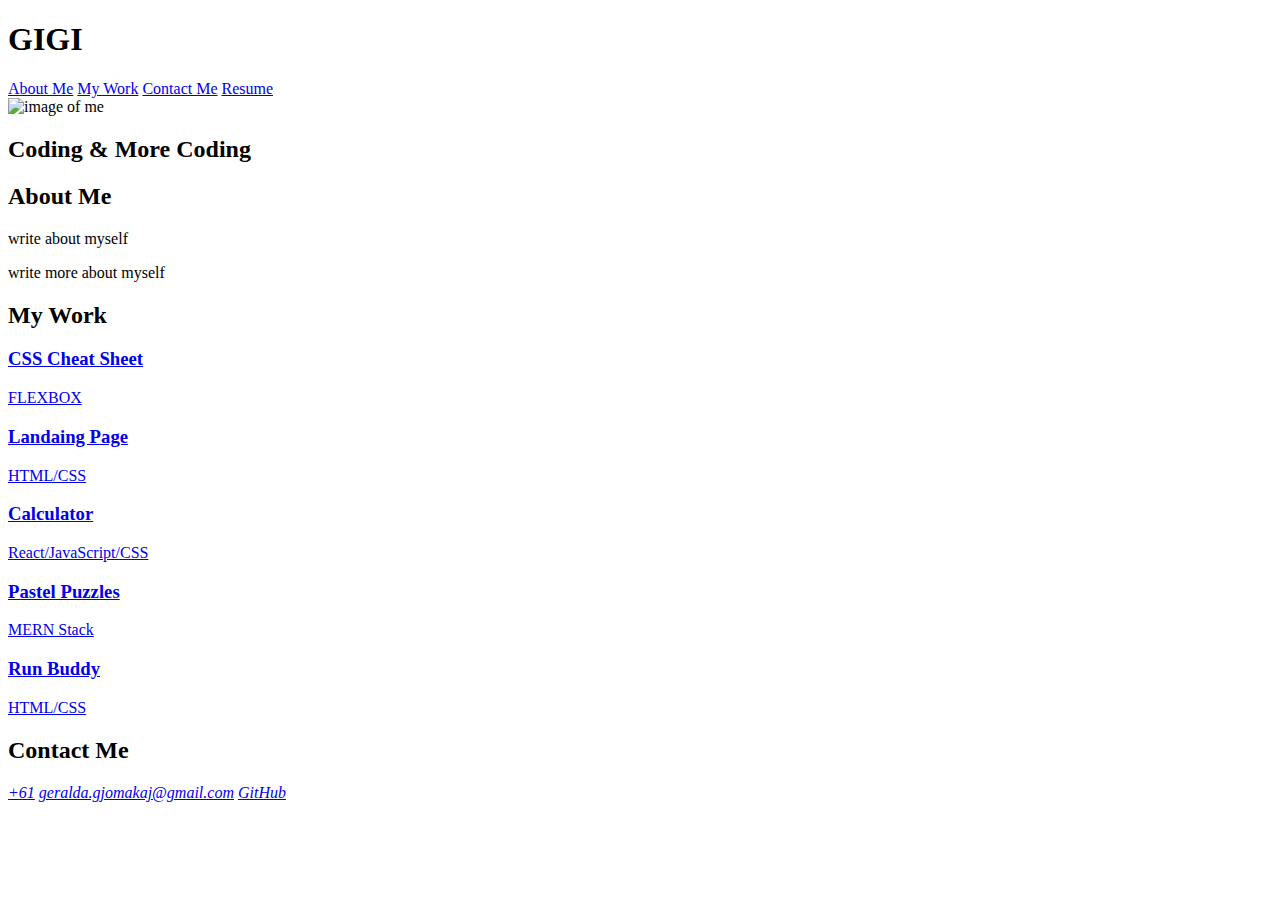
==== index.html @ ce51ddb4 "adjusted files in directory" ====
<!DOCTYPE html>
<html lang="en">
  <head>
    <meta charset="UTF-8" />
    <meta name="viewport" content="width=device-width, initial-scale=1.0" />
    <title>Gigi // Web Developer</title>
    <link rel="stylesheet" href="./assets/reset.css" />
    <link rel="stylesheet" href="./assets/style.css" />
  </head>
  <body>
    <!-- MAIN LOGO / NAV -->
    <header>
      <h1>GIGI</h1>
      <nav>
        <a href="#about">About Me</a>
        <a href="#work">My Work</a>
        <a href="#contact">Contact Me</a>
        <a href="#">Resume</a>
      </nav>
    </header>
    <!-- HERO BANNER -->
    <section class="hero-banner">
        <div>
            <img src="./assets/IMG_1495.PNG" alt="image of me" width="150px">
          </div>
      <div>
        <h2>Coding & More Coding</h2>
      </div>
    </section>

    <main class="page-">
      <!-- ABOUT ME -->
      <section class="page-section" id="about">
        <h2>About Me</h2>
        <div>
          <p>write about myself</p>
          <p>write more about myself</p>
        </div>
      </section>

      <!-- PORTFOLIO CONTAINER -->
      <section class="page-section" id="work">
        <h2>My Work</h2>
        <div class="flex-container">

          <a href="https://gigeej.github.io/28-mini/" class="flex-item css-cheat">
            <div>
              <h3>CSS Cheat Sheet</h3>
              <span>FLEXBOX</span>
            </div>
          </a>
          <a href="#" class="flex-item landing-page">
            <div>
                <h3>Landaing Page</h3>
                <span>HTML/CSS</span>
            </div>
          </a>
          <a href="#" class="flex-item react-calc">
            <div>
                <h3>Calculator</h3>
                <span>React/JavaScript/CSS</span>
            </div>
          </a>
          <a href="#" class="flex-item pastel-puzzles">
            <div>
                <h3>Pastel Puzzles</h3>
                <span>MERN Stack</span>
            </div>
          </a>
          <a href="#" class="flex-item run-buddy">
            <div>
                <h3>Run Buddy</h3>
                <span>HTML/CSS</span>
            </div>
          </a>
        </div>
      </section>

      <!-- CONTACT -->
      <section class="page-section contact" id="contact">
        <h2>Contact Me</h2>
        <div>
            <address>
                <a href="#">+61</a>
                <a href="mailto:geralda.gjomakaj@gmail.com">geralda.gjomakaj@gmail.com</a>
                <a href="https://github.com/GiGeej">GitHub</a>
            </address>
        </div>
    </main>
  </body>
</html>
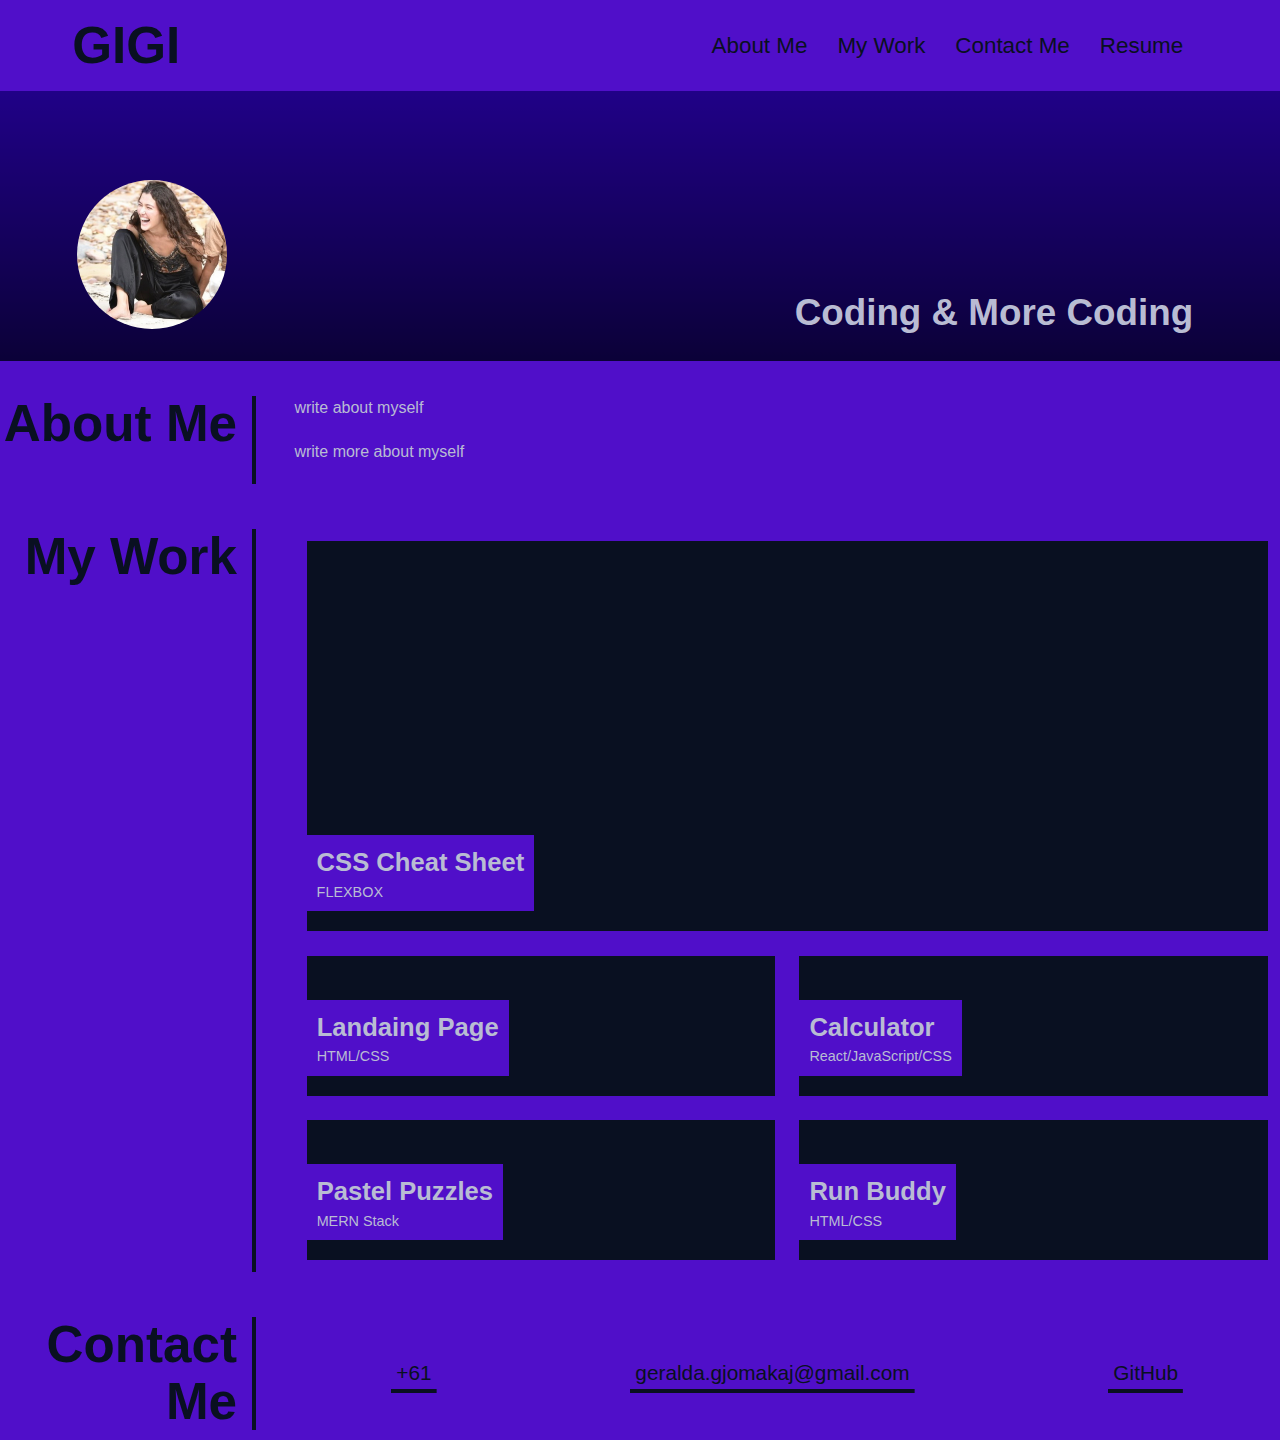
==== commit c50ed490: "resolved stylesheet ref link" ====
--- a/index.html
+++ b/index.html
@@ -4,8 +4,8 @@
     <meta charset="UTF-8" />
     <meta name="viewport" content="width=device-width, initial-scale=1.0" />
     <title>Gigi // Web Developer</title>
-    <link rel="stylesheet" href="./assets/reset.css" />
-    <link rel="stylesheet" href="./assets/style.css" />
+    <link rel="stylesheet" href="./Assets/reset.css" />
+    <link rel="stylesheet" href="./Assets/style.css" />
   </head>
   <body>
     <!-- MAIN LOGO / NAV -->
@@ -21,7 +21,7 @@
     <!-- HERO BANNER -->
     <section class="hero-banner">
         <div>
-            <img src="./assets/IMG_1495.PNG" alt="image of me" width="150px">
+            <img src="./Assets/IMG_1495.PNG" alt="image of me" width="150px">
           </div>
       <div>
         <h2>Coding & More Coding</h2>
--- a/Assets/style.css
+++ b/Assets/style.css
@@ -0,0 +1,295 @@
+* {
+  box-sizing: border-box;
+}
+
+/* colour palette */
+:root {
+  --primary: rgb(9, 16, 33);
+  --secondary: rgb(80, 15, 201);
+  --tertiary: rgb(255, 255, 255);
+  --dark: rgb(11, 0, 39);
+  --light: rgb(185, 188, 211);
+}
+
+body {
+  font-family: "Gill Sans", "Gill Sans MT", Calibri, "Trebuchet MS", sans-serif;
+  color: var(--primary);
+  background-color: var(--secondary);
+  line-height: 1.5;
+}
+
+header {
+  padding: 15px 6% 15px 0;
+  display: flex;
+  justify-content: space-between;
+  flex-wrap: wrap;
+  align-items: center;
+  background-color: var(--secondary);
+  box-shadow: 0 5px 35px rgb(130, 85, 85);
+}
+
+header h1 {
+  color: var(--primary);
+  background-color: var(--secondary);
+  padding: 5px 1% 5px 6%;
+  margin: 0;
+  font-size: 4vw;
+  line-height: 1;
+}
+
+nav {
+  display: flex;
+  flex-wrap: wrap;
+}
+
+nav a {
+  text-decoration: none;
+  padding: 5px 10px;
+  color: var(--primary);
+  margin-right: 10px;
+  background-image: linear-gradient(
+    270deg,
+    var(--secondary) 0%,
+    var(--secondary) 100%
+  );
+  background-repeat: no-repeat;
+  background-size: 100% 0.2em;
+  background-position: bottom;
+  transition: all 0.25s ease-in;
+  font-size: 1.4rem;
+}
+
+nav a:hover {
+  background-size: 100% 100%;
+  color: var(--light);
+}
+
+main {
+  margin-top: 20px;
+  margin-bottom: 45px;
+}
+
+.hero-banner {
+  background: rgb(46, 9, 101);
+  background-image: url("../images/02-hero-bg.jpg"),
+    linear-gradient(180deg, var(--secondary) 0%, var(--primary) 100%);
+  background-size: cover;
+  background-position: center;
+  background-blend-mode: soft-light;
+  min-height: 30vh;
+  color: var(--light);
+  padding: 2% 6%;
+  display: flex;
+  justify-content: space-between;
+  align-items: flex-end;
+  text-align: right;
+}
+
+.hero-banner h2 {
+  color: var(--light);
+  margin: 0;
+  padding: 5px 10px;
+  font-size: 2.3rem;
+  line-height: 1.2;
+  display: inline;
+  flex-wrap: wrap;
+}
+
+.hero-banner img {
+  border-radius: 50%;
+}
+
+.page-wrapper {
+  max-width: 88%;
+  margin-left: auto;
+  margin-right: auto;
+}
+
+.page-section {
+  margin: 25px 0;
+  padding: 10px 0;
+  display: flex;
+  flex-direction: row;
+  flex-wrap: wrap;
+  align-items: stretch;
+  justify-content: space-between;
+}
+
+.page-section > h2 {
+  flex: 0 0 20%;
+  text-align: right;
+  padding-right: 15px;
+  border-right: 4px solid var(--primary);
+  font-size: 4vw;
+  line-height: 1.1;
+}
+
+.page-section > div {
+  flex: 0 0 77%;
+}
+
+.page-section p {
+  margin-bottom: 20px;
+  color: var(--light);
+}
+
+.flex-container {
+  display: flex;
+  flex-wrap: wrap;
+  justify-content: center;
+}
+
+.flex-item {
+  border: 5px solid var(--secondary);
+  background-color: var(--primary);
+  color: var(--light);
+  min-height: 150px;
+  max-height: 150px;
+  flex-basis: calc(50% - 1em);
+  display: flex;
+  align-items: flex-end;
+  padding: 0 0 20px 0;
+  margin: 0.5em;
+  text-decoration: none;
+  background-blend-mode: soft-light;
+  background-size: 150%;
+  transition: all 0.5s;
+  font-size: 0.9rem;
+}
+
+/* feature first portfolio item */
+.flex-item:first-child {
+  min-height: 400px;
+  flex-basis: 100%;
+}
+
+.flex-item:hover {
+  background-color: rgba(0, 0, 0, 0.3);
+}
+
+.flex-item div {
+  background-color: var(--secondary);
+  padding: 8px 10px;
+}
+
+.flex-item h3 {
+  font-size: 1.6rem;
+}
+
+.contact address {
+  display: flex;
+  flex-wrap: wrap;
+  justify-content: space-around;
+  align-items: center;
+  height: 100%;
+}
+
+.contact address a {
+  color: var(--primary);
+  padding: 5px;
+  text-decoration: none;
+  font-size: 1.3rem;
+  font-style: normal;
+  background-image: linear-gradient(
+    270deg,
+    var(--primary) 0%,
+    var(--primary) 20%
+  );
+  background-repeat: no-repeat;
+  background-size: 100% 0.2em;
+  background-position: bottom;
+  transition: all 0.25s ease-in;
+  margin: 0 0.2rem 0.1rem;
+  display: inline-block;
+}
+
+.contact address a:hover {
+  background-size: 100% 88%;
+  color: var(--secondary);
+}
+
+/* portfolio project images */
+.css-cheat {
+  background-image: url(/dev/assets/screenshot1.png);
+  background-size: contain;
+  background-size: no-repeat;
+}
+
+.landing-page {
+  background-image: url(/dev/assets/screenshot2.png);
+}
+
+.react-calc {
+  background-image: url(/dev/assets/screenshot3.png);
+  background-size: contain;
+}
+
+.pastel-puzzles {
+}
+
+.run-buddy {
+}
+
+/* end portfolio project images */
+
+@media screen and (max-width: 980px) {
+  header {
+    padding: 0 0 10px 0;
+    justify-content: center;
+    text-align: center;
+  }
+
+  header h1 {
+    width: 100%;
+    padding: 5px;
+    margin-bottom: 10px;
+    font-size: 10vw;
+  }
+
+  header nav {
+    justify-content: center;
+  }
+
+  .page-section > h2,
+  .page-section > div {
+    flex: 0 0 100%;
+  }
+
+  .page-section > h2 {
+    border-right: none;
+    border-bottom: 4px solid var(--primary);
+    margin-bottom: 20px;
+    padding-bottom: 10px;
+    text-align: left;
+    font-size: 7vw;
+  }
+}
+
+@media screen and (max-width: 768px) {
+  .flex-item,
+  .flex-item:first-child {
+    flex-basis: 100%;
+  }
+
+  .flex-item:first-child {
+    min-height: 150px;
+  }
+
+  .hero-banner {
+    justify-content: center;
+    text-align: center;
+  }
+
+  .contact address {
+    flex-direction: column;
+    align-items: flex-start;
+  }
+
+  .hero-banner img {
+    justify-content: center;
+  }
+
+  .hero-banner h2 {
+    font-size: 2rem;
+  }
+}
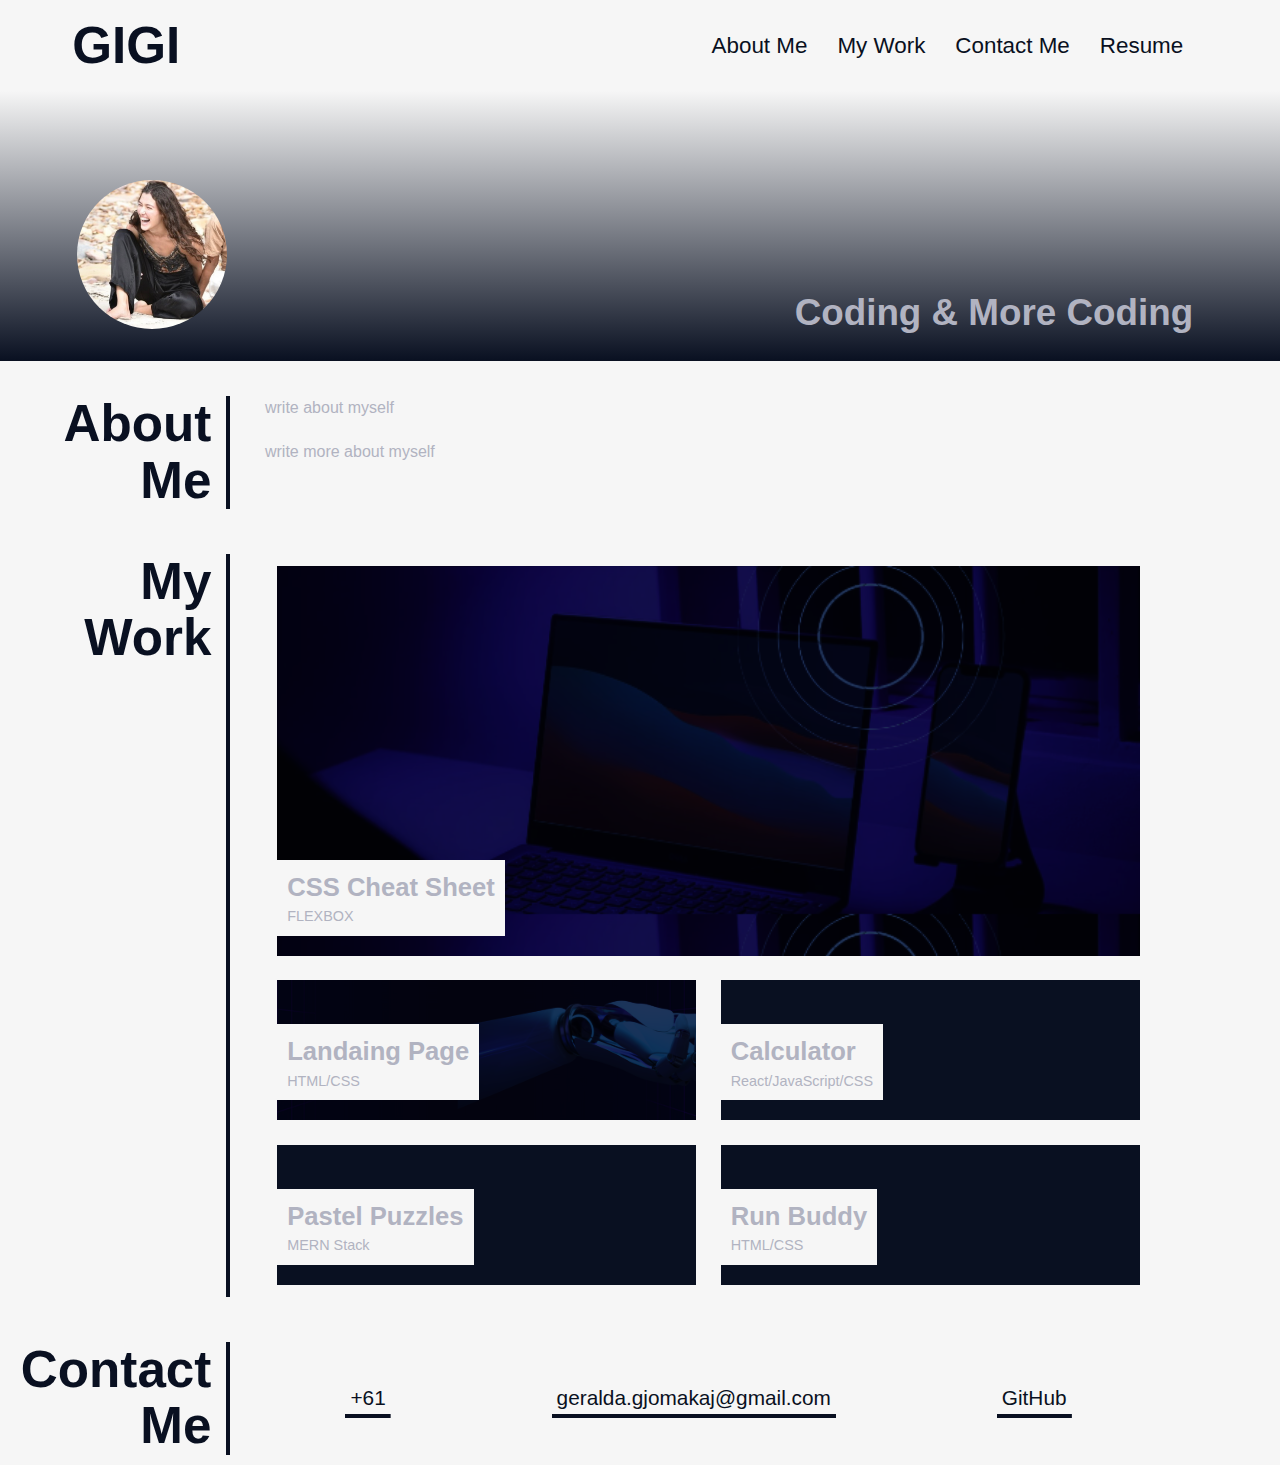
==== commit cbafc1c8: "updated links and images" ====
--- a/index.html
+++ b/index.html
@@ -43,13 +43,13 @@
         <h2>My Work</h2>
         <div class="flex-container">
 
-          <a href="https://gigeej.github.io/28-mini/" class="flex-item css-cheat">
+          <a href="https://gigeej.github.io/First-landing-page/" class="flex-item css-cheat">
             <div>
               <h3>CSS Cheat Sheet</h3>
               <span>FLEXBOX</span>
             </div>
           </a>
-          <a href="#" class="flex-item landing-page">
+          <a href="https://gigeej.github.io/First-landing-page/" class="flex-item landing-page">
             <div>
                 <h3>Landaing Page</h3>
                 <span>HTML/CSS</span>
--- a/Assets/style.css
+++ b/Assets/style.css
@@ -5,10 +5,10 @@
 /* colour palette */
 :root {
   --primary: rgb(9, 16, 33);
-  --secondary: rgb(80, 15, 201);
-  --tertiary: rgb(255, 255, 255);
+  --secondary: rgb(246, 246, 246);
+  --tertiary: rgb(14, 5, 21);
   --dark: rgb(11, 0, 39);
-  --light: rgb(185, 188, 211);
+  --light: rgb(177, 179, 193);
 }
 
 body {
@@ -70,7 +70,7 @@
 }
 
 .hero-banner {
-  background: rgb(46, 9, 101);
+  /* background: rgb(46, 9, 101); */
   background-image: url("../images/02-hero-bg.jpg"),
     linear-gradient(180deg, var(--secondary) 0%, var(--primary) 100%);
   background-size: cover;
@@ -99,8 +99,8 @@
   border-radius: 50%;
 }
 
-.page-wrapper {
-  max-width: 88%;
+.page-section {
+  max-width: 90%;
   margin-left: auto;
   margin-right: auto;
 }
@@ -210,18 +210,17 @@
 
 /* portfolio project images */
 .css-cheat {
-  background-image: url(/dev/assets/screenshot1.png);
+  background-image: url(/Assets/screenshot1.png);
   background-size: contain;
   background-size: no-repeat;
 }
 
 .landing-page {
-  background-image: url(/dev/assets/screenshot2.png);
+  background-image: url(./screenshot2.png);
+  background-size: cover;
 }
 
 .react-calc {
-  background-image: url(/dev/assets/screenshot3.png);
-  background-size: contain;
 }
 
 .pastel-puzzles {
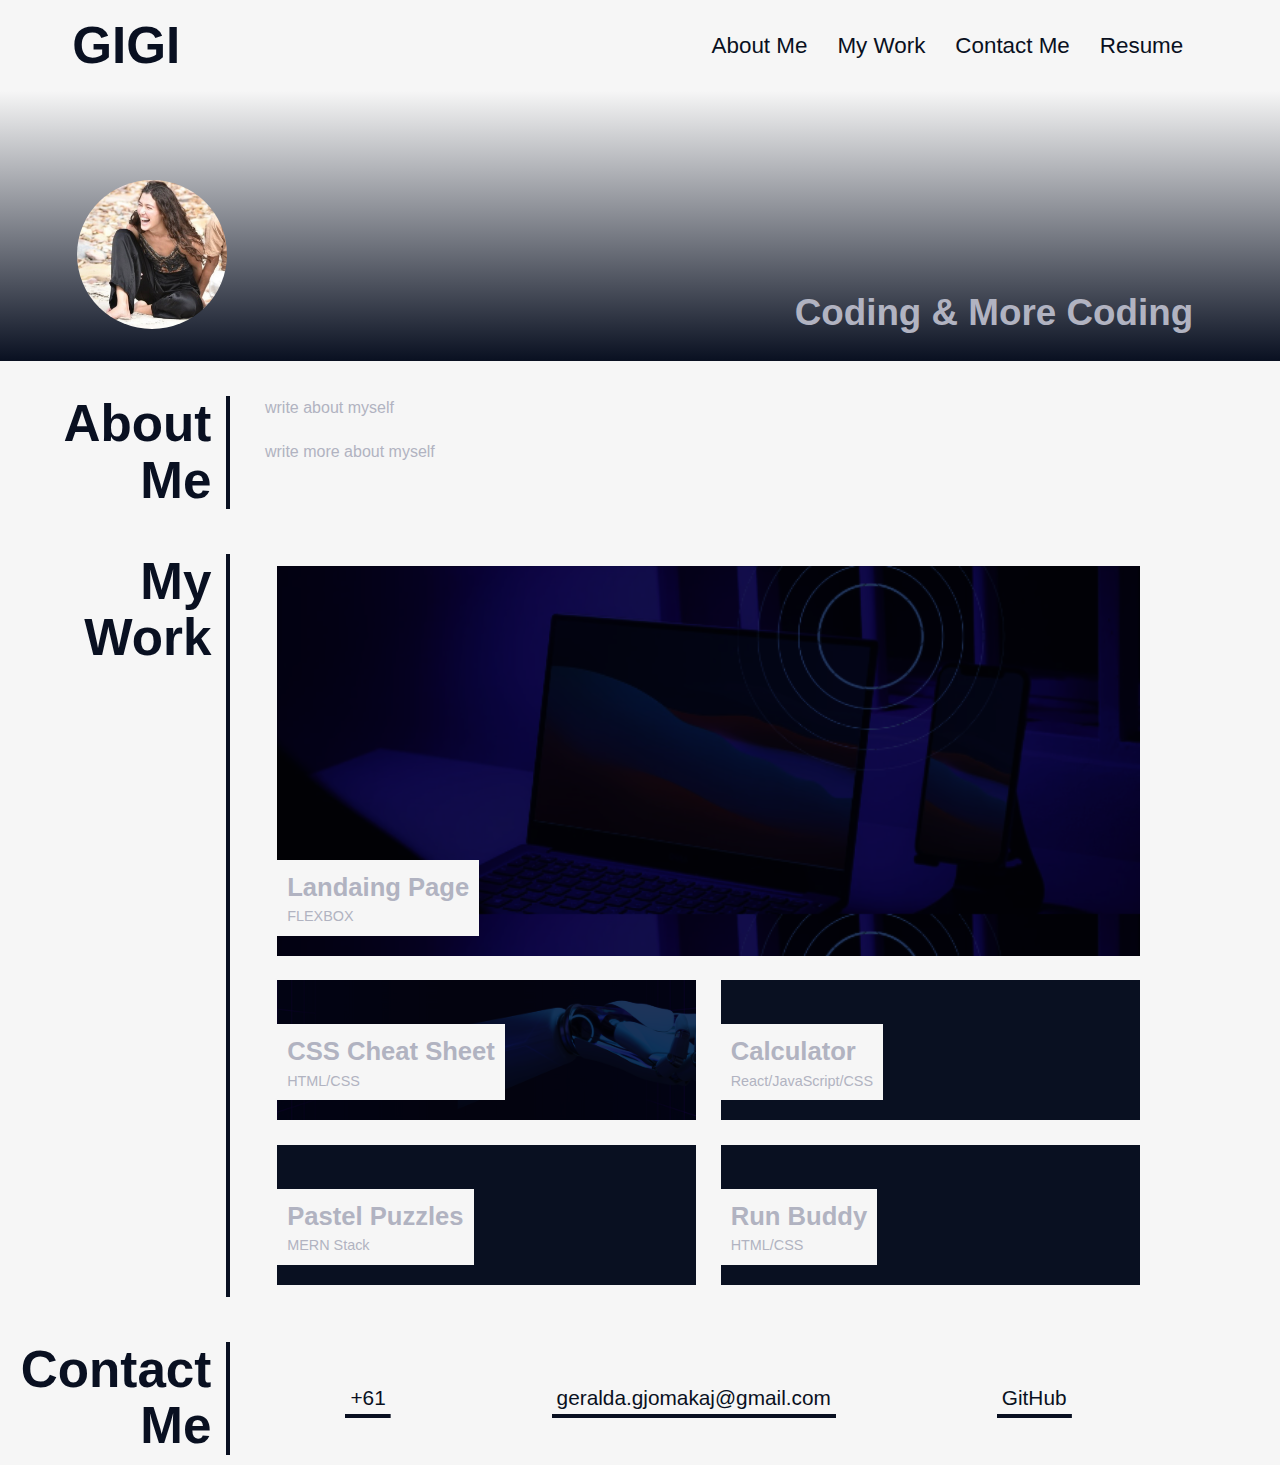
==== commit db9cc32d: "shifted deployed project to top" ====
--- a/index.html
+++ b/index.html
@@ -43,15 +43,15 @@
         <h2>My Work</h2>
         <div class="flex-container">
 
-          <a href="https://gigeej.github.io/First-landing-page/" class="flex-item css-cheat">
+          <a href="https://gigeej.github.io/First-landing-page/" class="flex-item landing-page">
             <div>
-              <h3>CSS Cheat Sheet</h3>
+              <h3>Landaing Page</h3>
               <span>FLEXBOX</span>
             </div>
           </a>
-          <a href="https://gigeej.github.io/First-landing-page/" class="flex-item landing-page">
+          <a href="#" class="flex-item css-cheat">
             <div>
-                <h3>Landaing Page</h3>
+                <h3>CSS Cheat Sheet</h3>
                 <span>HTML/CSS</span>
             </div>
           </a>
--- a/Assets/style.css
+++ b/Assets/style.css
@@ -209,13 +209,13 @@
 }
 
 /* portfolio project images */
-.css-cheat {
+.landing-page {
   background-image: url(/Assets/screenshot1.png);
   background-size: contain;
   background-size: no-repeat;
 }
 
-.landing-page {
+.css-cheat {
   background-image: url(./screenshot2.png);
   background-size: cover;
 }
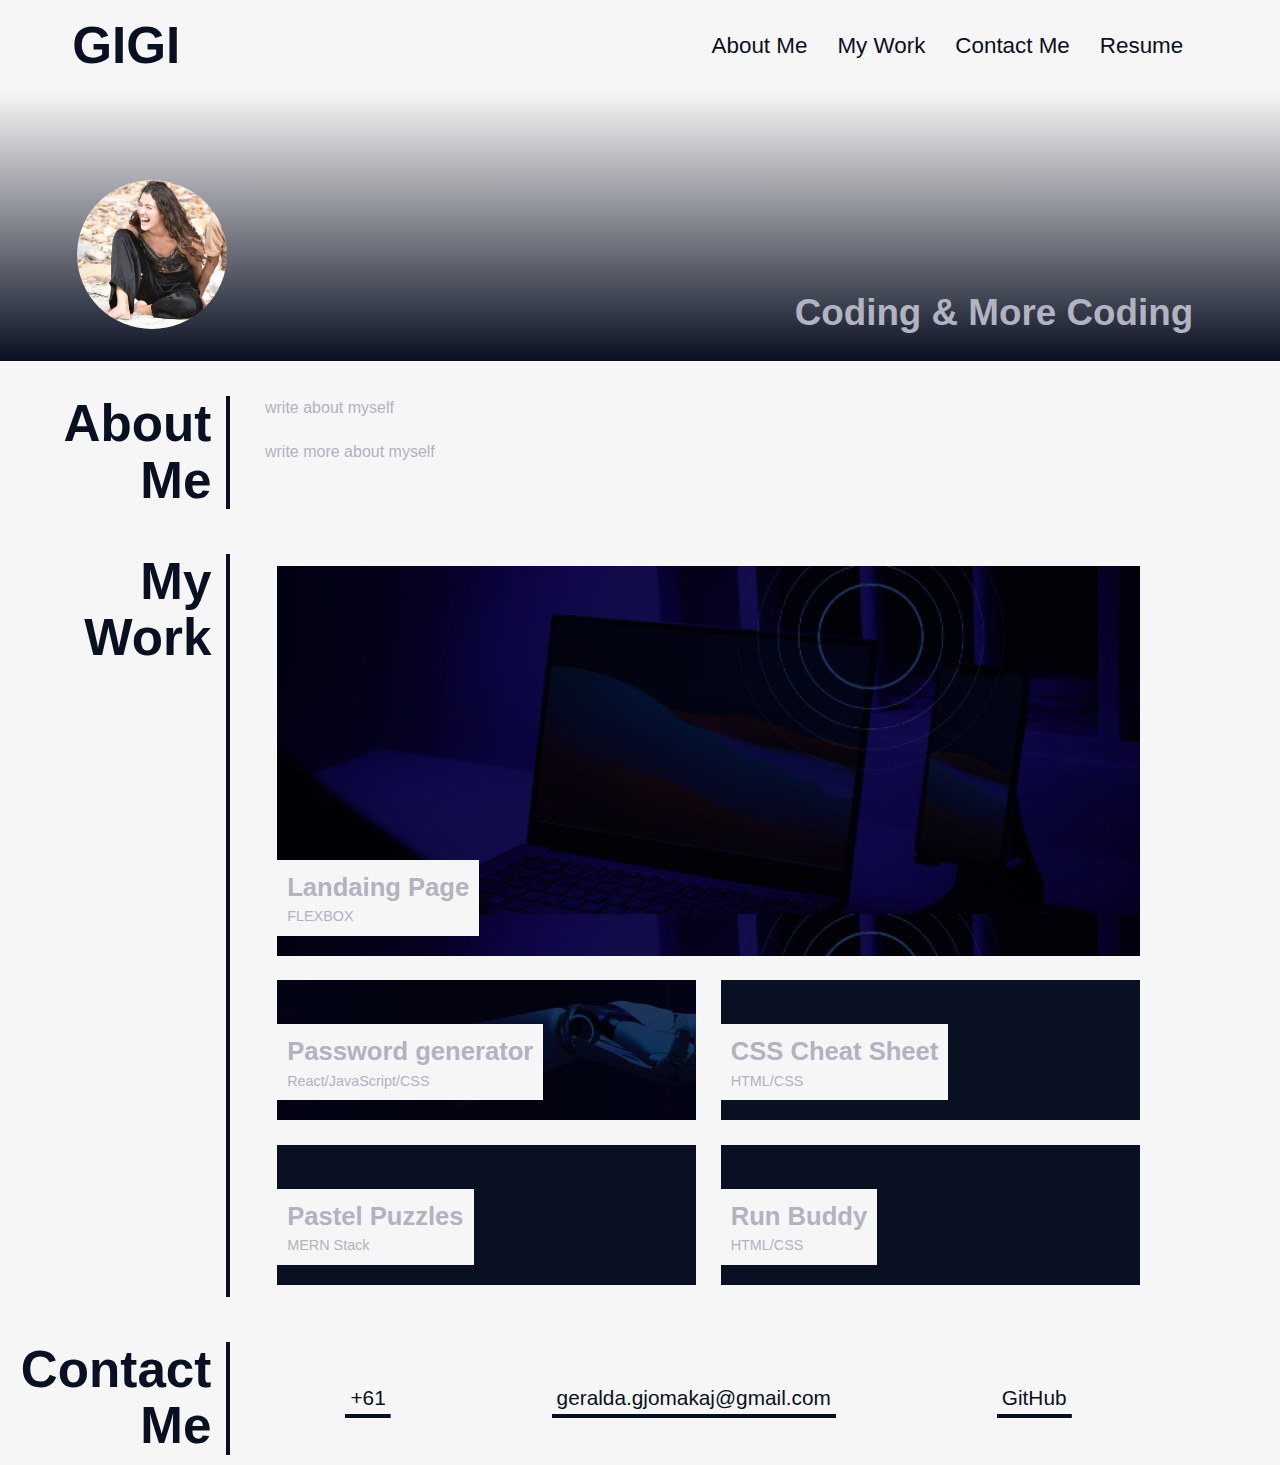
==== commit 15dbbcee: "added link to new application" ====
--- a/index.html
+++ b/index.html
@@ -49,16 +49,16 @@
               <span>FLEXBOX</span>
             </div>
           </a>
+          <a href="https://gigeej.github.io/Password-generator/" class="flex-item password-gen">
+            <div>
+                <h3>Password generator</h3>
+                <span>React/JavaScript/CSS</span>
+            </div>
+          </a>
           <a href="#" class="flex-item css-cheat">
             <div>
                 <h3>CSS Cheat Sheet</h3>
                 <span>HTML/CSS</span>
-            </div>
-          </a>
-          <a href="#" class="flex-item react-calc">
-            <div>
-                <h3>Calculator</h3>
-                <span>React/JavaScript/CSS</span>
             </div>
           </a>
           <a href="#" class="flex-item pastel-puzzles">
--- a/Assets/style.css
+++ b/Assets/style.css
@@ -216,11 +216,13 @@
 }
 
 .css-cheat {
+  background-image: url;
+  background-size: cover;
+}
+
+.password-gen {
   background-image: url(./screenshot2.png);
   background-size: cover;
-}
-
-.react-calc {
 }
 
 .pastel-puzzles {
